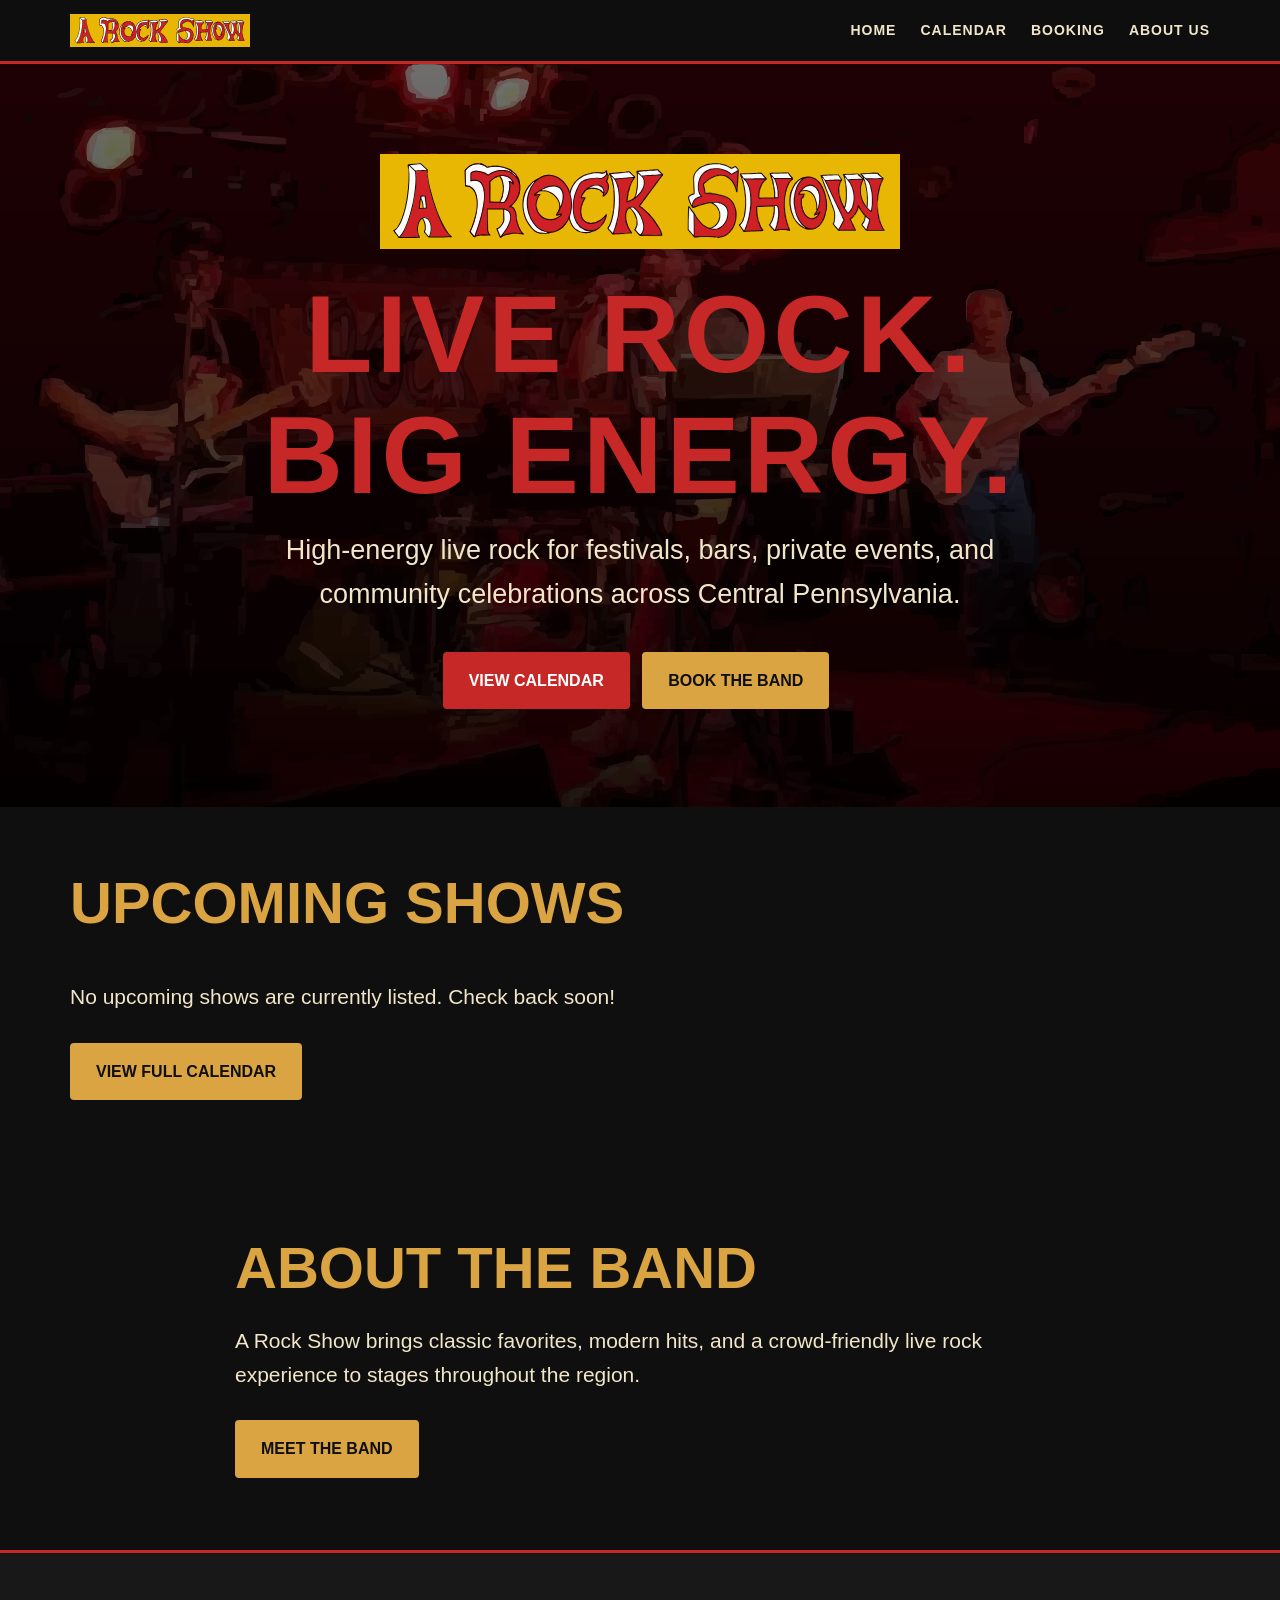
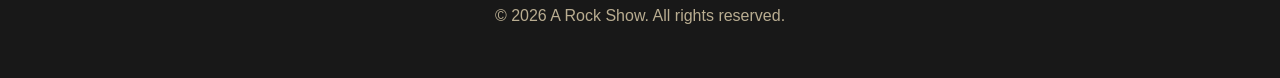
==== index.html @ f0875cb3 "Initial file upload" ====
<!DOCTYPE html>
<html lang="en">
<head>
  <meta charset="UTF-8" />
  <meta name="viewport" content="width=device-width, initial-scale=1.0" />
  <title>A Rock Show | Live Rock Band</title>
  <meta name="description" content="A Rock Show - live rock band in Central Pennsylvania." />
  <link rel="stylesheet" href="styles.css" />
</head>

<body>

<header>
  <div class="nav">
    <a class="logo" href="index.html">
      <img src="images/logo.svg" alt="A Rock Show logo">
    </a>
    <nav>
      <a href="index.html">Home</a>
      <a href="calendar.html">Calendar</a>
      <a href="booking.html">Booking</a>
      <a href="about.html">About Us</a>
    </nav>
  </div>
</header>

<section class="hero">
  <div class="hero-inner">
    <img class="hero-logo" src="images/logo.svg" alt="A Rock Show logo">
    <h1>Live Rock. Big Energy.</h1>
    <p>High-energy live rock for festivals, bars, private events, and community celebrations across Central Pennsylvania.</p>
    <a class="button" href="calendar.html">View Calendar</a>
    <a class="button secondary" href="booking.html">Book the Band</a>
  </div>
</section>

<section class="section">
  <h2>Upcoming Shows</h2>

  <div id="upcoming-shows" class="card-grid"></div>

  <p id="no-upcoming-shows" class="lede" style="display: none;">
    No upcoming shows are currently listed. Check back soon!
  </p>

  <a class="button secondary" href="calendar.html">View Full Calendar</a>
</section>

<section class="section narrow">
  <h2>About the Band</h2>
  <p class="lede">A Rock Show brings classic favorites, modern hits, and a crowd-friendly live rock experience to stages throughout the region.</p>
  <a class="button secondary" href="about.html">Meet the Band</a>
</section>

<footer>
  <p>© 2026 A Rock Show. All rights reserved.</p>
</footer>

<script src="shows.js"></script>
<script>
function showHasTime(show) {
  return show.start && show.start.includes("T");
}

function getLocalStartDate(show) {
  return showHasTime(show)
    ? new Date(show.start)
    : new Date(show.start + "T00:00:00");
}

function isUpcomingShow(show) {
  const now = new Date();

  if (showHasTime(show)) {
    return new Date(show.start) > now;
  }

  // Date-only shows stay upcoming until the end of that local day.
  const endOfShowDate = new Date(show.start + "T23:59:59");
  return endOfShowDate >= now;
}

document.addEventListener("DOMContentLoaded", function () {
  const allShows = window.shows || [];

  const upcomingShows = allShows
    .filter(isUpcomingShow)
    .sort((a, b) => getLocalStartDate(a) - getLocalStartDate(b))
    .slice(0, 3);

  const upcomingShowsContainer = document.getElementById("upcoming-shows");
  const noUpcomingShowsMessage = document.getElementById("no-upcoming-shows");

  if (!upcomingShowsContainer) return;

  if (upcomingShows.length === 0) {
    noUpcomingShowsMessage.style.display = "block";
    return;
  }

  upcomingShows.forEach(show => {
    const hasTime = showHasTime(show);
    const start = getLocalStartDate(show);
    const end = show.end ? new Date(show.end) : null;

    const date = start.toLocaleDateString([], {
      month: "long",
      day: "numeric",
      year: "numeric"
    });

    let timeDisplay = "Time TBD";

    if (hasTime) {
      const startTime = start.toLocaleTimeString([], {
        hour: "numeric",
        minute: "2-digit"
      });

      const endTime = end
        ? end.toLocaleTimeString([], { hour: "numeric", minute: "2-digit" })
        : "";

      timeDisplay = startTime + (endTime ? " – " + endTime : "");
    }

    const card = document.createElement("div");
    card.className = "card show-card";

    card.innerHTML = `
      <h3>${date}</h3>
      <p>
        <strong>${show.title || "Show TBA"}</strong><br>
        ${show.location || "Location TBD"}<br>
        ${timeDisplay}
      </p>
    `;

    upcomingShowsContainer.appendChild(card);
  });
});
</script>

</body>
</html>
---- styles.css ----
:root {
  --black: #0f0f0f;
  --dark: #181818;
  --cream: #f2e6c9;
  --red: #c62828;
  --yellow: #d9a441;
  --muted: #b9ad91;
  --white: #ffffff;
}

* { box-sizing: border-box; }

html { scroll-behavior: smooth; }

body {
  margin: 0;
  font-family: Arial, Helvetica, sans-serif;
  background: var(--black);
  color: var(--cream);
  line-height: 1.6;
}

a { color: inherit; text-decoration: none; }

img { max-width: 100%; display: block; }

header {
  position: sticky;
  top: 0;
  z-index: 10;
  background: rgba(15, 15, 15, 0.95);
  border-bottom: 3px solid var(--red);
}

.nav {
  max-width: 1180px;
  margin: auto;
  padding: 14px 20px;
  display: flex;
  justify-content: space-between;
  align-items: center;
  gap: 20px;
}

.logo img { width: 180px; height: auto; }

nav {
  display: flex;
  gap: 24px;
  align-items: center;
}

nav a {
  font-weight: 900;
  text-transform: uppercase;
  letter-spacing: 1px;
  font-size: 14px;
}

nav a:hover, nav a.active { color: var(--yellow); }

.hero {
  min-height: 76vh;
  display: grid;
  place-items: center;
  text-align: center;
  padding: 90px 20px;
  background:
    linear-gradient(rgba(0,0,0,.55), rgba(0,0,0,.88)),
    url("images/band-photo.svg");
  background-size: cover;
  background-position: center;
}

.hero-inner { max-width: 900px; }

.hero-logo {
  width: min(520px, 90vw);
  margin: 0 auto 24px;
}

h1, h2, h3 {
  line-height: 1.1;
  margin-top: 0;
  text-transform: uppercase;
}

.hero h1 {
  color: var(--red);
  font-size: clamp(48px, 9vw, 110px);
  letter-spacing: 4px;
  margin-bottom: 14px;
}

.hero p {
  font-size: clamp(19px, 2.4vw, 27px);
  max-width: 800px;
  margin: 0 auto 28px;
}

.button {
  display: inline-block;
  background: var(--red);
  color: var(--white);
  padding: 14px 24px;
  margin: 8px 8px 8px 0;
  font-weight: 900;
  text-transform: uppercase;
  border-radius: 4px;
  border: 2px solid var(--red);
}

.button.secondary {
  background: var(--yellow);
  border-color: var(--yellow);
  color: var(--black);
}

.button.outline {
  background: transparent;
  color: var(--cream);
  border-color: var(--cream);
}

.section {
  max-width: 1180px;
  margin: auto;
  padding: 64px 20px;
}

.section.narrow { max-width: 850px; }

.section h2 {
  color: var(--yellow);
  font-size: clamp(34px, 5vw, 58px);
  margin-bottom: 24px;
}

.lede {
  font-size: 21px;
  color: var(--cream);
}

.muted { color: var(--muted); }

.card-grid {
  display: grid;
  grid-template-columns: repeat(auto-fit, minmax(240px, 1fr));
  gap: 24px;
  margin-bottom: 18px;
}

.card {
  background: var(--dark);
  border-left: 5px solid var(--red);
  padding: 24px;
  box-shadow: 0 10px 30px rgba(0,0,0,.28);
}

.card h3 {
  color: var(--cream);
  font-size: 24px;
  margin-bottom: 10px;
}

.show-card h3 { color: var(--yellow); }

.booking-list {
  columns: 2;
  padding-left: 20px;
}

form {
  display: grid;
  gap: 16px;
  max-width: 760px;
  margin-top: 26px;
}

input, textarea, select {
  width: 100%;
  padding: 15px;
  border: 2px solid #333;
  background: #101010;
  color: var(--cream);
  font-size: 16px;
}

textarea {
  min-height: 165px;
  resize: vertical;
}

button {
  background: var(--red);
  color: var(--white);
  border: none;
  padding: 15px 24px;
  font-weight: 900;
  text-transform: uppercase;
  cursor: pointer;
  font-size: 16px;
}

button:hover {
  background: var(--yellow);
  color: var(--black);
}

.about-photo {
  border: 5px solid var(--red);
  margin-bottom: 28px;
}

.member-card img {
  aspect-ratio: 4 / 5;
  object-fit: cover;
  border-bottom: 4px solid var(--red);
  margin: -24px -24px 20px;
  width: calc(100% + 48px);
  max-width: calc(100% + 48px);
}

footer {
  text-align: center;
  padding: 34px 20px;
  background: var(--dark);
  border-top: 3px solid var(--red);
  color: var(--muted);
}

/* Calendar page */

#calendar {
  background: #181818;
  padding: 24px;
  border: 3px solid #c62828;
  border-radius: 8px;
  box-shadow: 0 10px 30px rgba(0,0,0,.28);
}

.fc {
  color: #f2e6c9;
}

.fc-theme-standard td,
.fc-theme-standard th,
.fc-theme-standard .fc-scrollgrid {
  border-color: #333;
}

.fc .fc-toolbar-title {
  color: #d9a441;
  text-transform: uppercase;
}

.fc .fc-button {
  background: #c62828;
  border-color: #c62828;
  color: #ffffff;
  text-transform: uppercase;
  font-weight: bold;
}

.fc .fc-button:hover,
.fc .fc-button-primary:not(:disabled).fc-button-active {
  background: #d9a441;
  border-color: #d9a441;
  color: #0f0f0f;
}

.fc .fc-daygrid-day-number,
.fc .fc-col-header-cell-cushion {
  color: #f2e6c9;
}

.fc .fc-day-today {
  background: rgba(217, 164, 65, 0.18) !important;
}

.fc-event {
  cursor: pointer;
  border: none;
  padding: 2px 4px;
}

@media (max-width: 760px) {
  .nav {
    flex-direction: column;
  }

  nav {
    flex-wrap: wrap;
    justify-content: center;
    gap: 14px;
  }

  .booking-list {
    columns: 1;
  }
}

@media (max-width: 700px) {
  #calendar {
    padding: 12px;
  }

  .fc .fc-toolbar {
    display: block;
    text-align: center;
  }

  .fc .fc-toolbar-chunk {
    margin-bottom: 12px;
  }
}
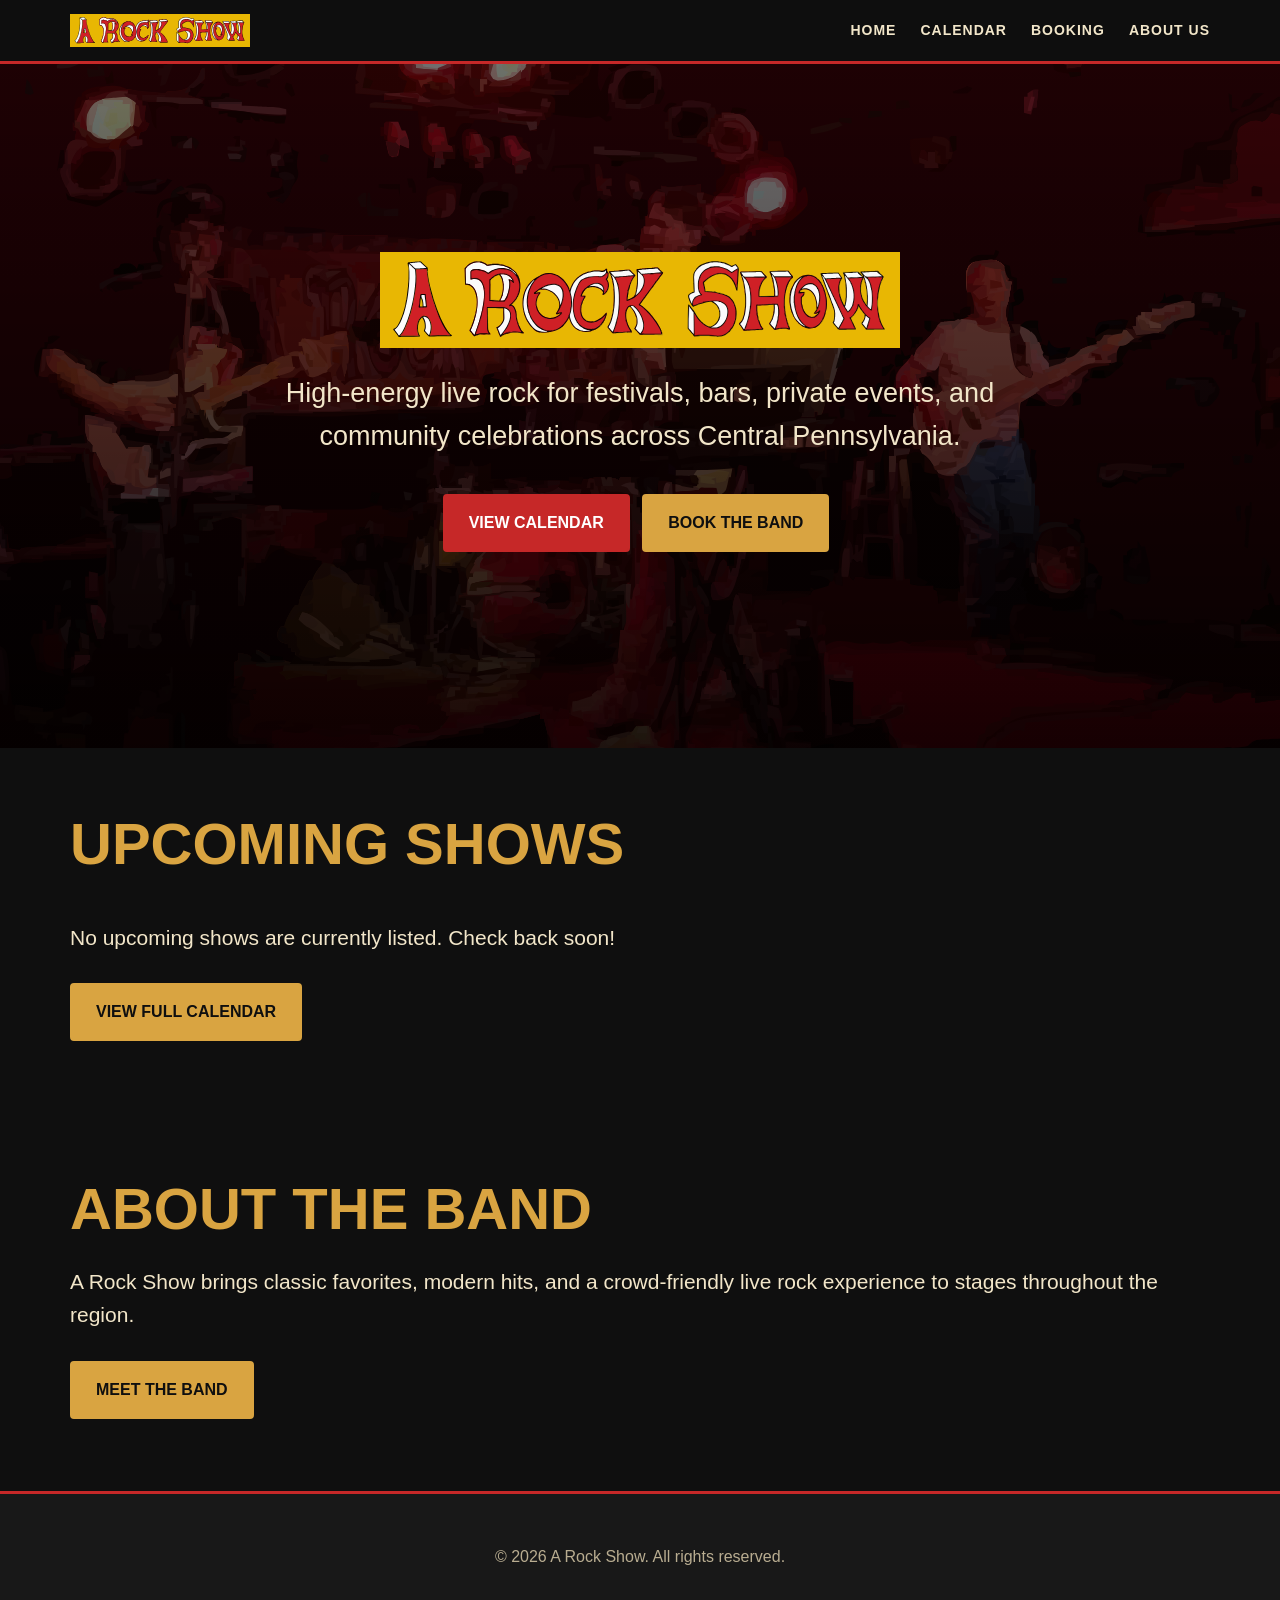
==== commit 4a77bfb4: "Update homepage text" ====
--- a/index.html
+++ b/index.html
@@ -3,8 +3,8 @@
 <head>
   <meta charset="UTF-8" />
   <meta name="viewport" content="width=device-width, initial-scale=1.0" />
-  <title>A Rock Show | Live Rock Band</title>
-  <meta name="description" content="A Rock Show - live rock band in Central Pennsylvania." />
+  <title>A Rock Show</title>
+  <meta name="description" content="A Rock Show - a live rock band in Central Pennsylvania." />
   <link rel="stylesheet" href="styles.css" />
 </head>
 
@@ -27,7 +27,6 @@
 <section class="hero">
   <div class="hero-inner">
     <img class="hero-logo" src="images/logo.svg" alt="A Rock Show logo">
-    <h1>Live Rock. Big Energy.</h1>
     <p>High-energy live rock for festivals, bars, private events, and community celebrations across Central Pennsylvania.</p>
     <a class="button" href="calendar.html">View Calendar</a>
     <a class="button secondary" href="booking.html">Book the Band</a>
@@ -46,7 +45,7 @@
   <a class="button secondary" href="calendar.html">View Full Calendar</a>
 </section>
 
-<section class="section narrow">
+<section class="section">
   <h2>About the Band</h2>
   <p class="lede">A Rock Show brings classic favorites, modern hits, and a crowd-friendly live rock experience to stages throughout the region.</p>
   <a class="button secondary" href="about.html">Meet the Band</a>
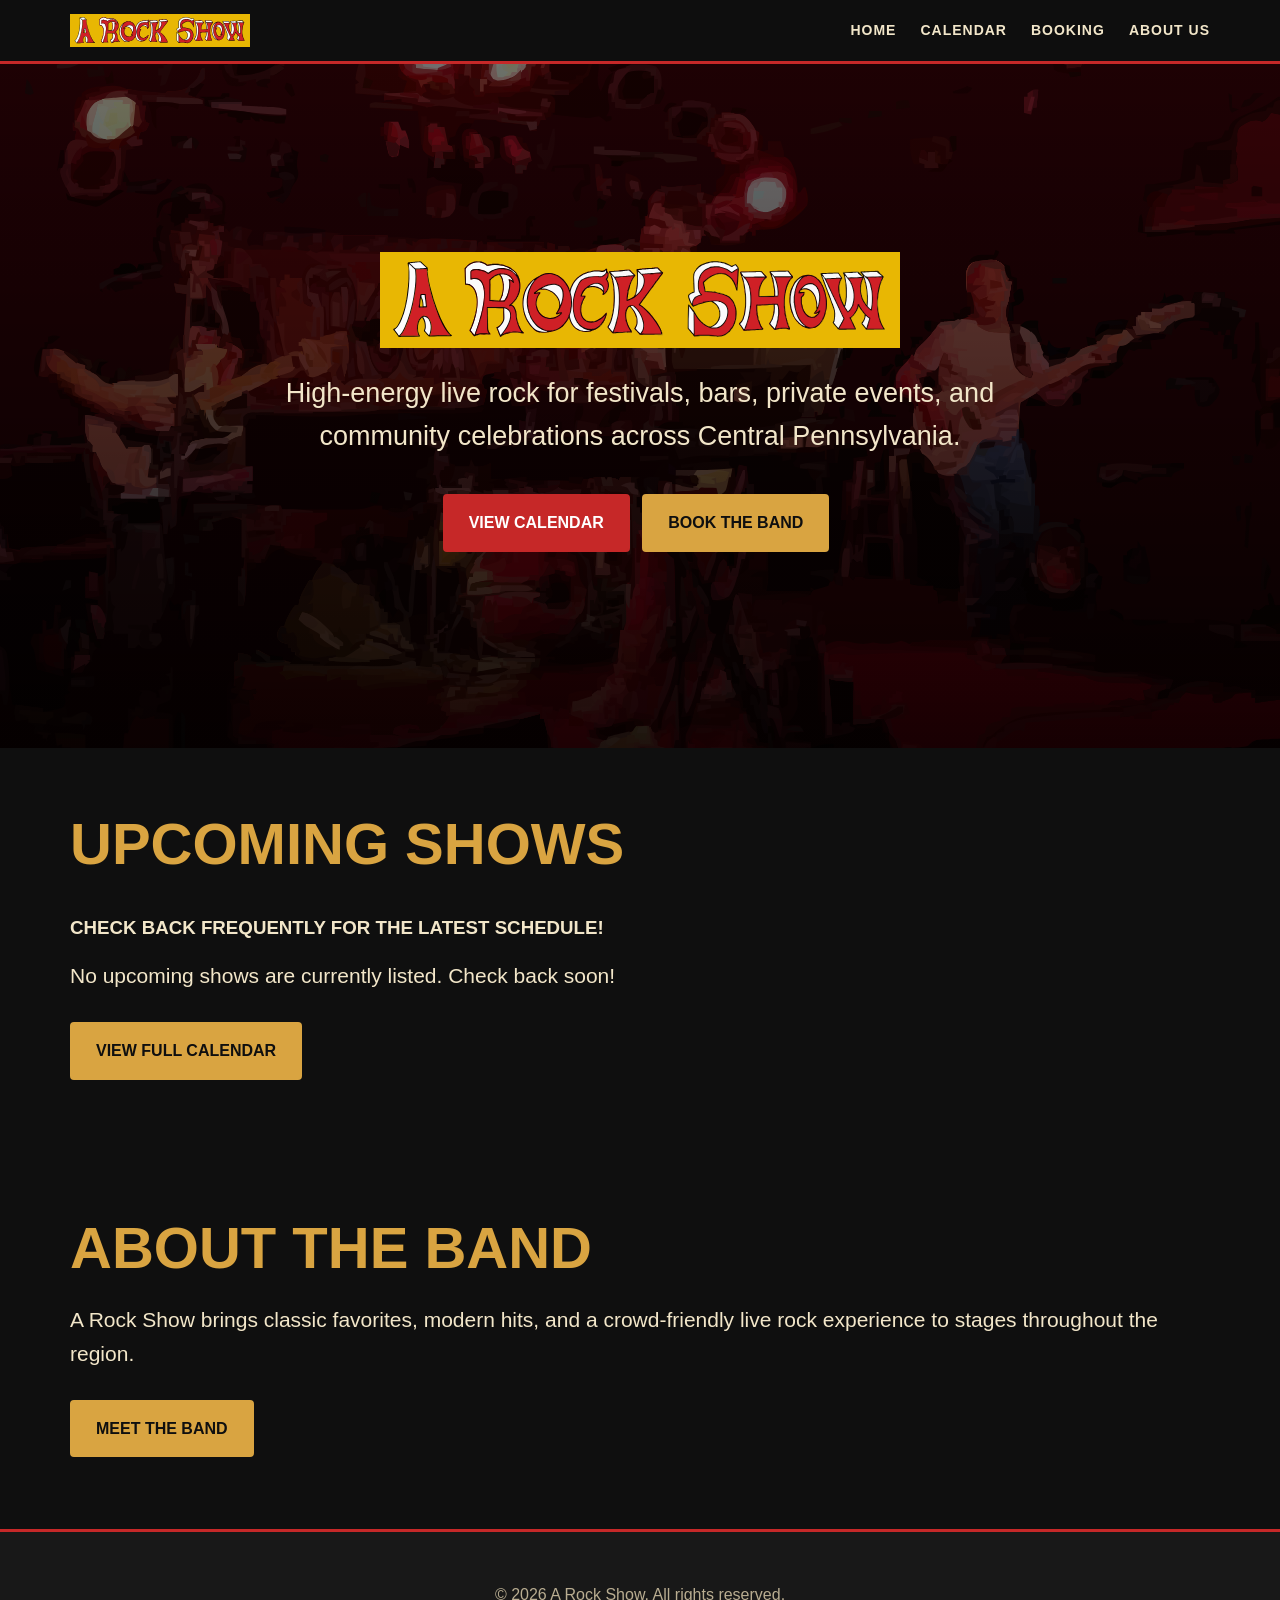
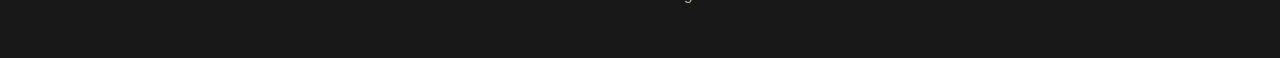
==== commit 1e116d81: "Update upcoming shows section" ====
--- a/index.html
+++ b/index.html
@@ -35,9 +35,8 @@
 
 <section class="section">
   <h2>Upcoming Shows</h2>
-
   <div id="upcoming-shows" class="card-grid"></div>
-
+  <h3> Check back frequently for the latest schedule!</h3>
   <p id="no-upcoming-shows" class="lede" style="display: none;">
     No upcoming shows are currently listed. Check back soon!
   </p>
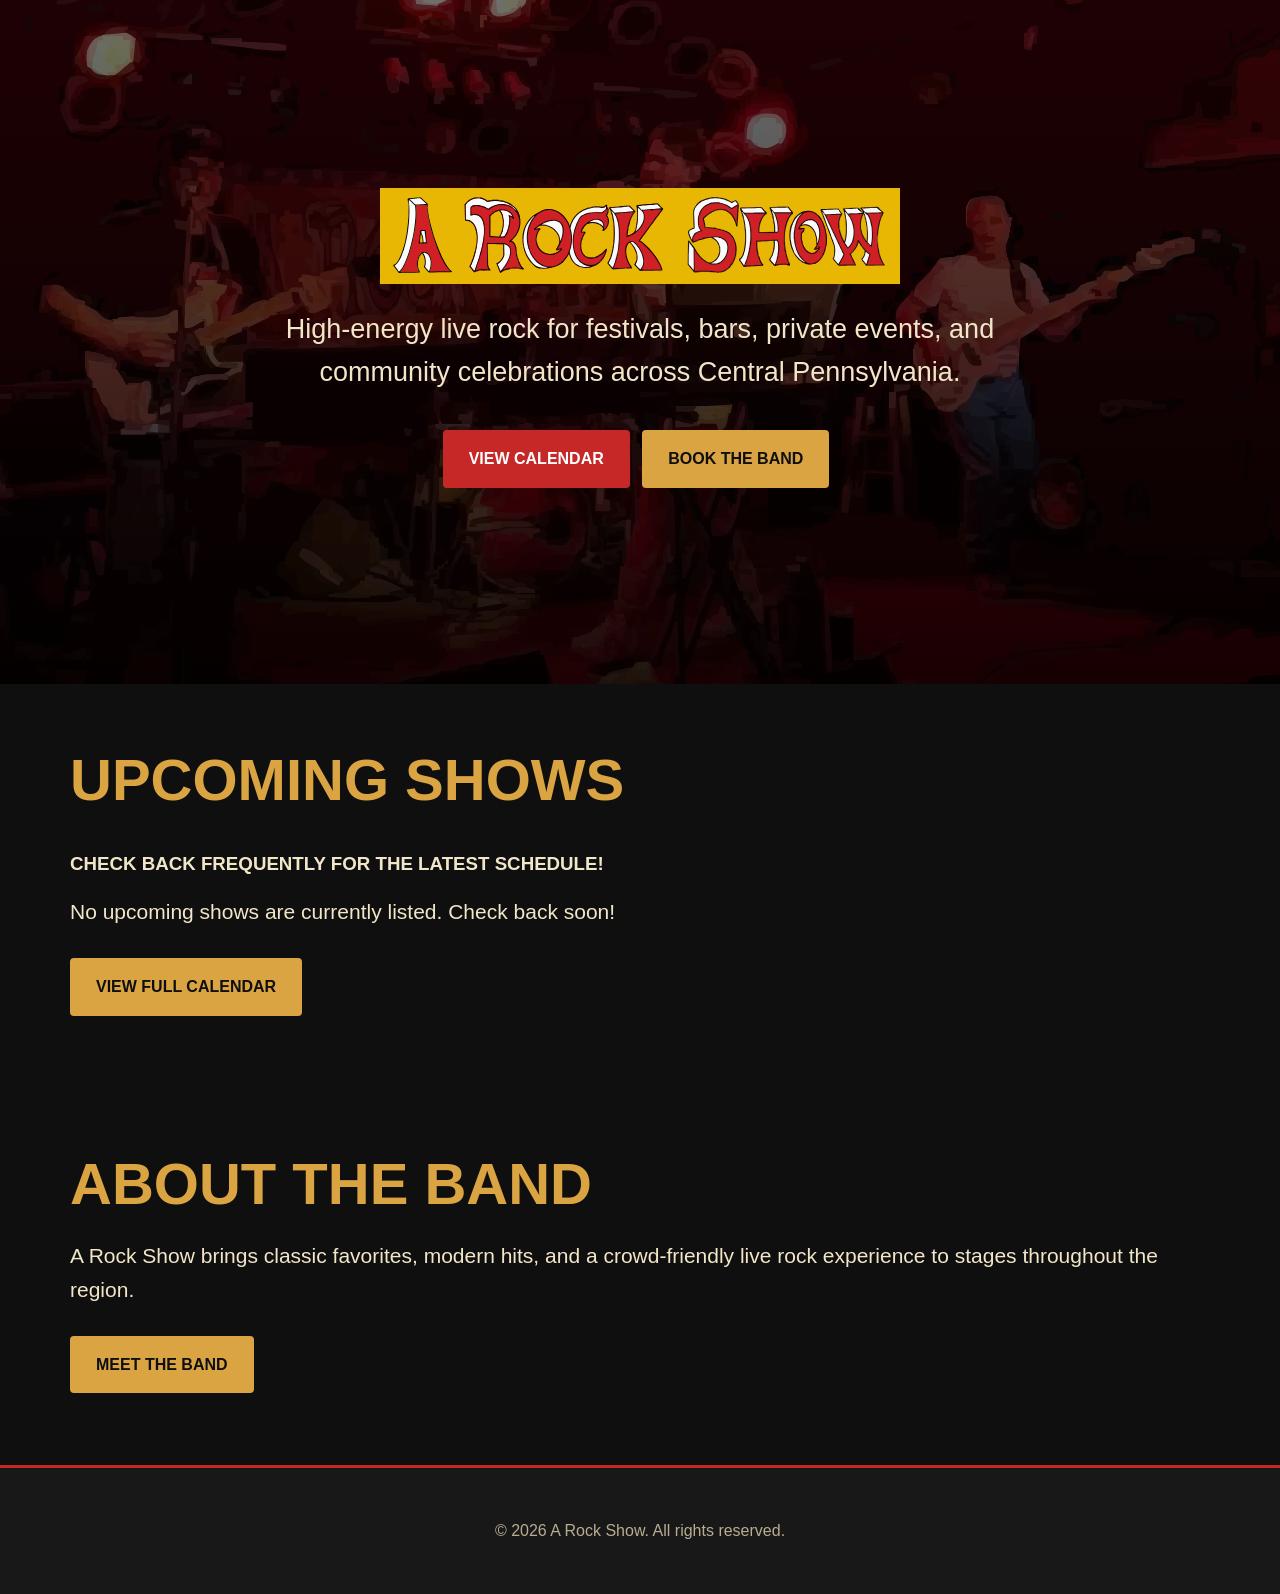
==== commit f7d6ce26: "Header updates" ====
--- a/index.html
+++ b/index.html
@@ -10,19 +10,7 @@
 
 <body>
 
-<header>
-  <div class="nav">
-    <a class="logo" href="index.html">
-      <img src="images/logo.svg" alt="A Rock Show logo">
-    </a>
-    <nav>
-      <a href="index.html">Home</a>
-      <a href="calendar.html">Calendar</a>
-      <a href="booking.html">Booking</a>
-      <a href="about.html">About Us</a>
-    </nav>
-  </div>
-</header>
+<div id="header-placeholder"></div>
 
 <section class="hero">
   <div class="hero-inner">
@@ -138,6 +126,8 @@
   });
 });
 </script>
+  
+<script src="script.js"></script>
 
 </body>
 </html>
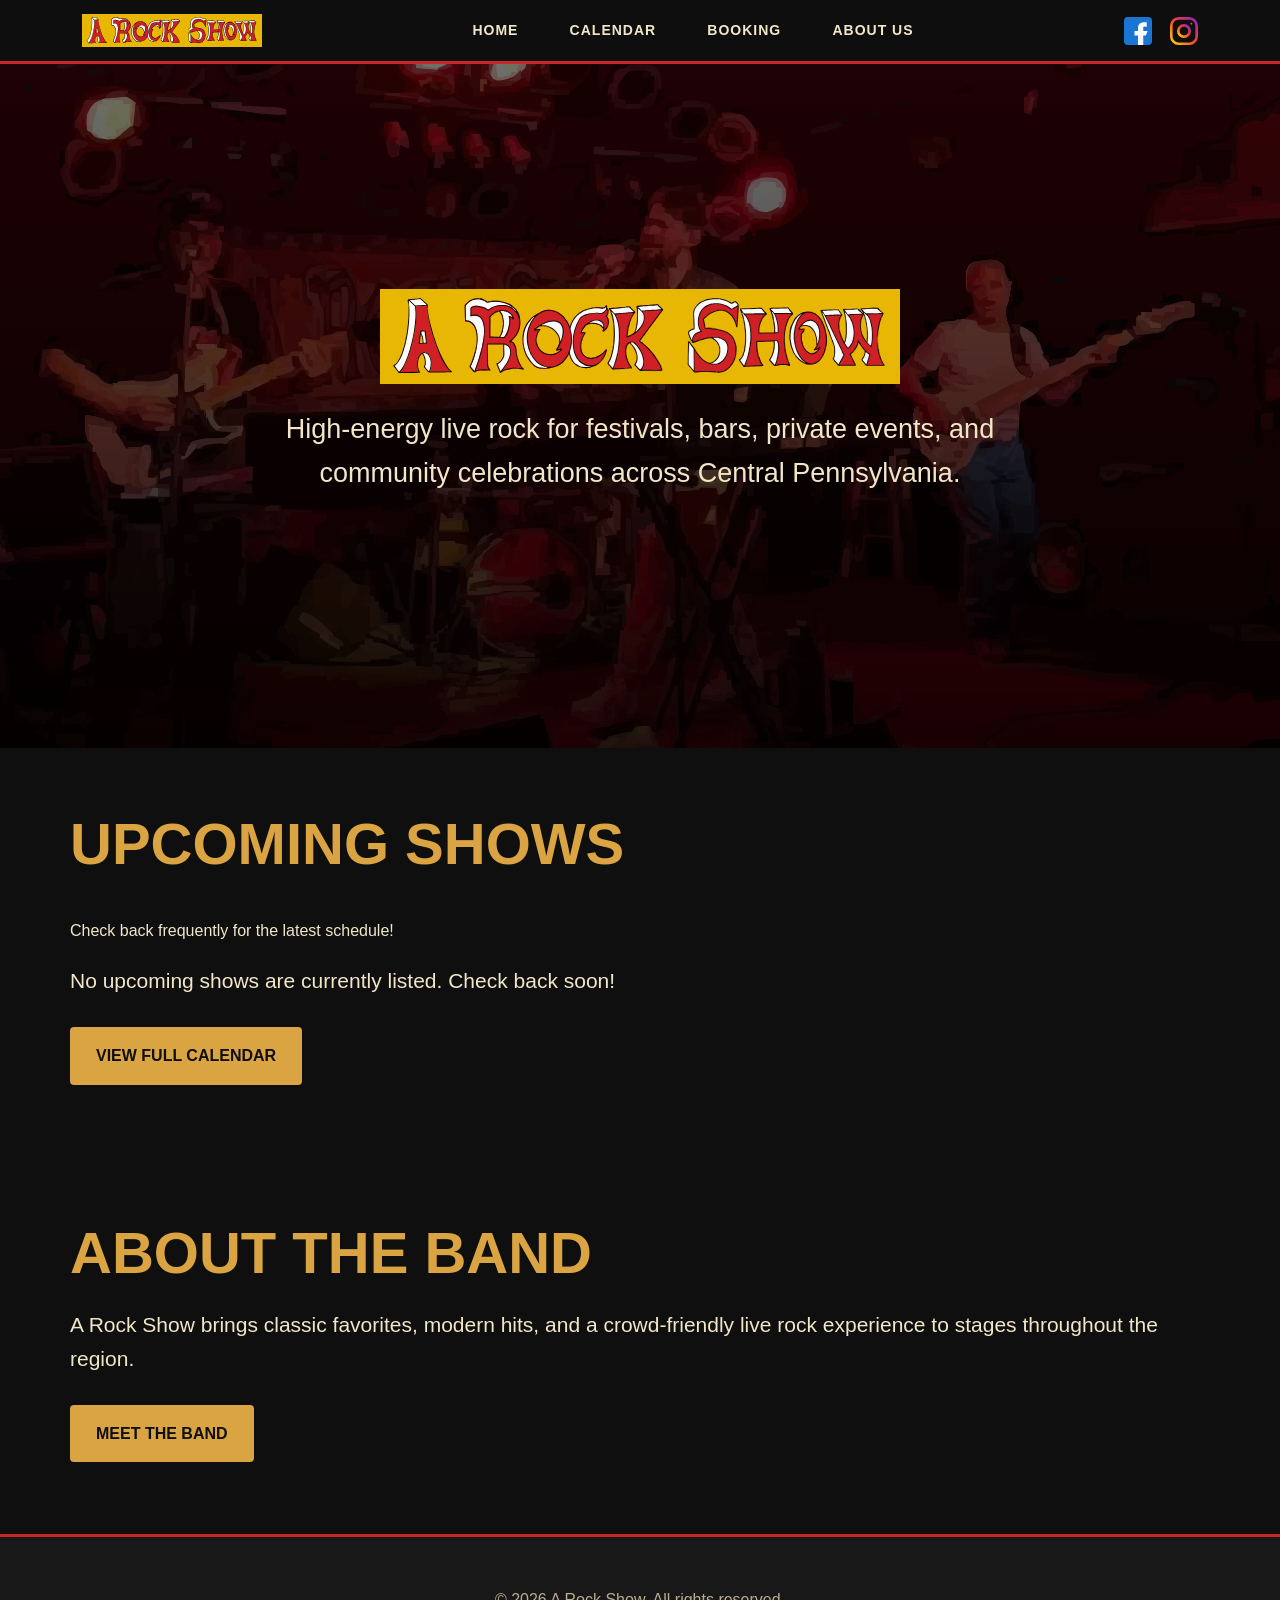
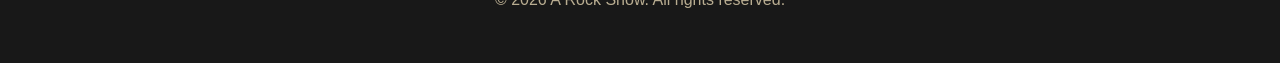
==== commit c5a065aa: "Removing buttons" ====
--- a/index.html
+++ b/index.html
@@ -16,15 +16,13 @@
   <div class="hero-inner">
     <img class="hero-logo" src="images/logo.svg" alt="A Rock Show logo">
     <p>High-energy live rock for festivals, bars, private events, and community celebrations across Central Pennsylvania.</p>
-    <a class="button" href="calendar.html">View Calendar</a>
-    <a class="button secondary" href="booking.html">Book the Band</a>
   </div>
 </section>
 
 <section class="section">
   <h2>Upcoming Shows</h2>
   <div id="upcoming-shows" class="card-grid"></div>
-  <h3> Check back frequently for the latest schedule!</h3>
+  <p> Check back frequently for the latest schedule!<p>
   <p id="no-upcoming-shows" class="lede" style="display: none;">
     No upcoming shows are currently listed. Check back soon!
   </p>
--- a/styles.css
+++ b/styles.css
@@ -32,32 +32,67 @@
   border-bottom: 3px solid var(--red);
 }
 
+/* Header */
+
 .nav {
   max-width: 1180px;
   margin: auto;
-  padding: 14px 20px;
+  padding: 14px 32px;
   display: flex;
+  align-items: center;
   justify-content: space-between;
+  gap: 36px;
+}
+
+.logo {
+  flex: 0 0 auto;
+}
+
+.logo img {
+  width: 180px;
+  height: auto;
+}
+
+.main-nav {
+  display: flex;
   align-items: center;
-  gap: 20px;
-}
-
-.logo img { width: 180px; height: auto; }
-
-nav {
-  display: flex;
-  gap: 24px;
-  align-items: center;
-}
-
-nav a {
+  justify-content: center;
+  flex: 1;
+  gap: clamp(28px, 4vw, 56px);
+}
+
+.main-nav a {
   font-weight: 900;
   text-transform: uppercase;
   letter-spacing: 1px;
   font-size: 14px;
 }
 
-nav a:hover, nav a.active { color: var(--yellow); }
+.main-nav a:hover,
+.main-nav a.active {
+  color: var(--yellow);
+}
+
+.header-socials {
+  display: flex;
+  align-items: center;
+  gap: 18px;
+  flex: 0 0 auto;
+}
+
+.header-socials img {
+  width: 28px;
+  height: 28px;
+  display: block;
+  transition: opacity 0.2s ease, transform 0.2s ease;
+}
+
+.header-socials a:hover img {
+  opacity: 0.8;
+  transform: scale(1.08);
+}
+
+/* Hero */
 
 .hero {
   min-height: 76vh;
@@ -98,6 +133,8 @@
   margin: 0 auto 28px;
 }
 
+/* Buttons */
+
 .button {
   display: inline-block;
   background: var(--red);
@@ -122,6 +159,8 @@
   border-color: var(--cream);
 }
 
+/* Sections */
+
 .section {
   max-width: 1180px;
   margin: auto;
@@ -142,6 +181,8 @@
 }
 
 .muted { color: var(--muted); }
+
+/* Cards */
 
 .card-grid {
   display: grid;
@@ -164,6 +205,8 @@
 }
 
 .show-card h3 { color: var(--yellow); }
+
+/* Booking */
 
 .booking-list {
   columns: 2;
@@ -206,6 +249,8 @@
   background: var(--yellow);
   color: var(--black);
 }
+
+/* About */
 
 .about-photo {
   border: 5px solid var(--red);
@@ -221,6 +266,8 @@
   max-width: calc(100% + 48px);
 }
 
+/* Footer */
+
 footer {
   text-align: center;
   padding: 34px 20px;
@@ -284,15 +331,38 @@
   padding: 2px 4px;
 }
 
+/* Responsive */
+
 @media (max-width: 760px) {
   .nav {
     flex-direction: column;
-  }
-
-  nav {
+    justify-content: center;
+    gap: 14px;
+    padding: 14px 20px;
+    text-align: center;
+  }
+
+  .logo {
+    margin: 0 auto;
+  }
+
+  .logo img {
+    width: 170px;
+    margin: 0 auto;
+  }
+
+  .main-nav {
+    flex: none;
     flex-wrap: wrap;
     justify-content: center;
-    gap: 14px;
+    gap: 14px 20px;
+    width: 100%;
+  }
+
+  .header-socials {
+    justify-content: center;
+    width: 100%;
+    gap: 20px;
   }
 
   .booking-list {
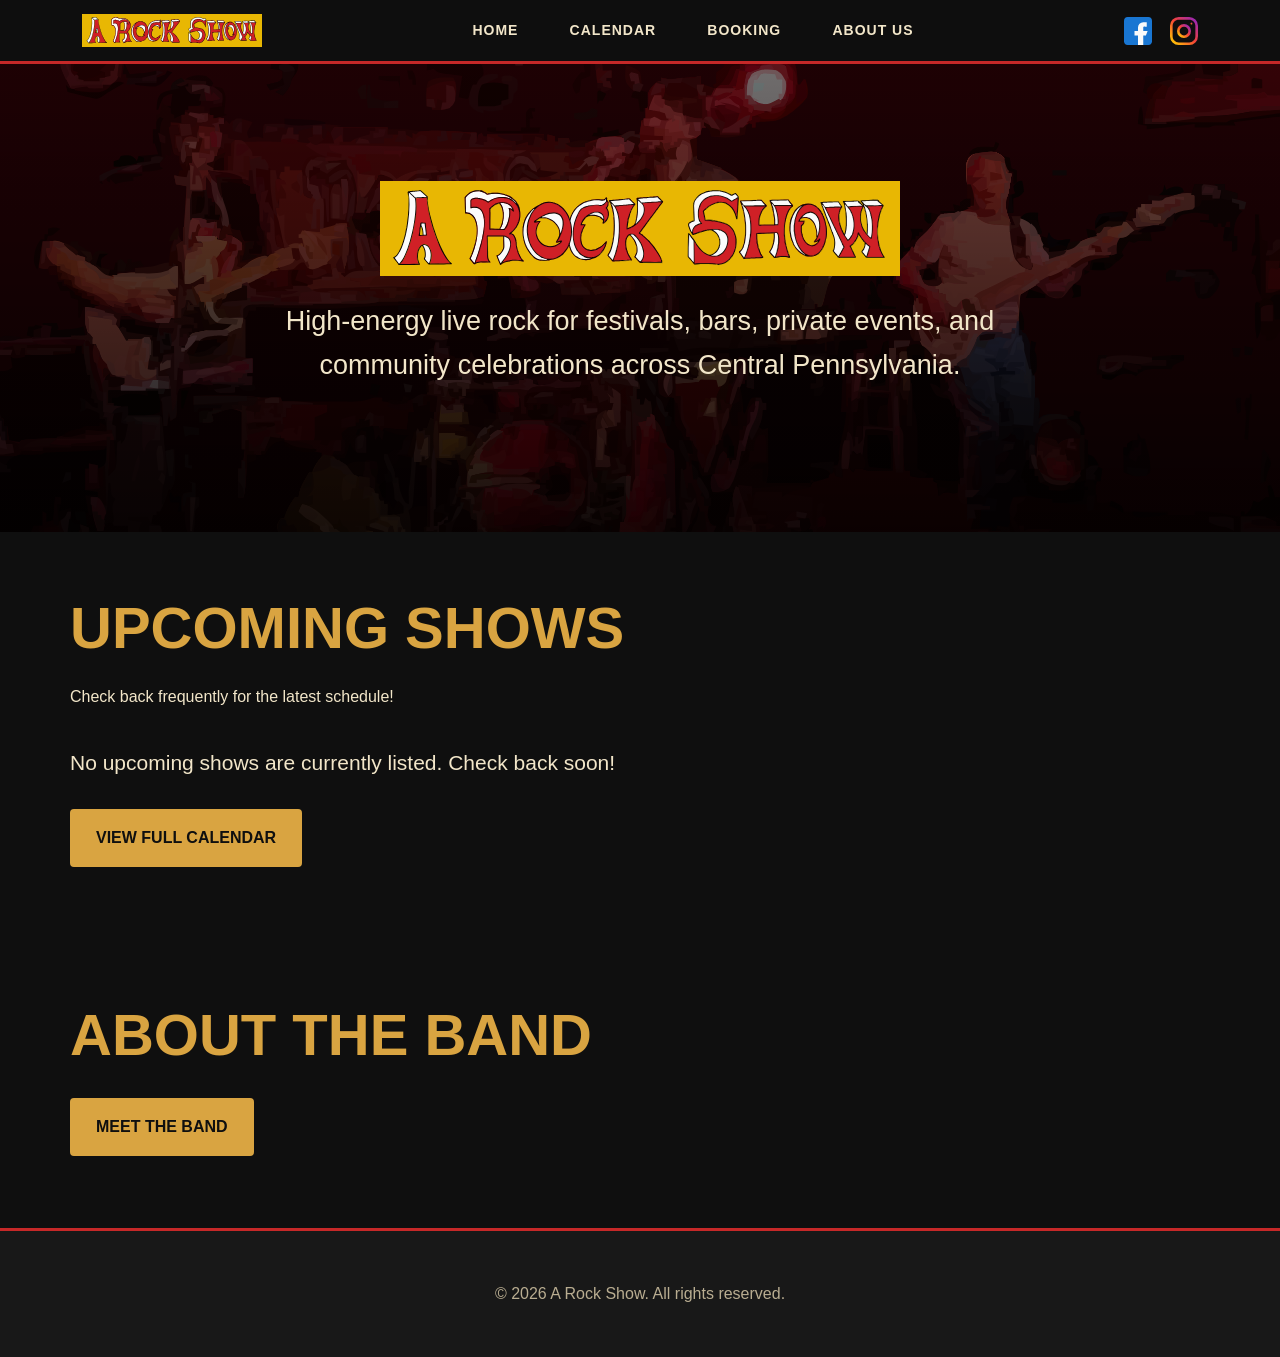
==== commit 3e7a108f: "Remove duplicate upcoming shows div and update text" ====
--- a/index.html
+++ b/index.html
@@ -21,8 +21,8 @@
 
 <section class="section">
   <h2>Upcoming Shows</h2>
+  <p> Check back frequently for the latest schedule!<p>
   <div id="upcoming-shows" class="card-grid"></div>
-  <p> Check back frequently for the latest schedule!<p>
   <p id="no-upcoming-shows" class="lede" style="display: none;">
     No upcoming shows are currently listed. Check back soon!
   </p>
@@ -32,7 +32,6 @@
 
 <section class="section">
   <h2>About the Band</h2>
-  <p class="lede">A Rock Show brings classic favorites, modern hits, and a crowd-friendly live rock experience to stages throughout the region.</p>
   <a class="button secondary" href="about.html">Meet the Band</a>
 </section>
 
--- a/styles.css
+++ b/styles.css
@@ -95,11 +95,11 @@
 /* Hero */
 
 .hero {
-  min-height: 76vh;
+  min-height: 52vh;
   display: grid;
   place-items: center;
   text-align: center;
-  padding: 90px 20px;
+  padding: 52px 20px;
   background:
     linear-gradient(rgba(0,0,0,.55), rgba(0,0,0,.88)),
     url("images/band-photo.svg");
@@ -266,6 +266,10 @@
   max-width: calc(100% + 48px);
 }
 
+.chris-photo {
+  object-position: center top;
+}
+
 /* Footer */
 
 footer {
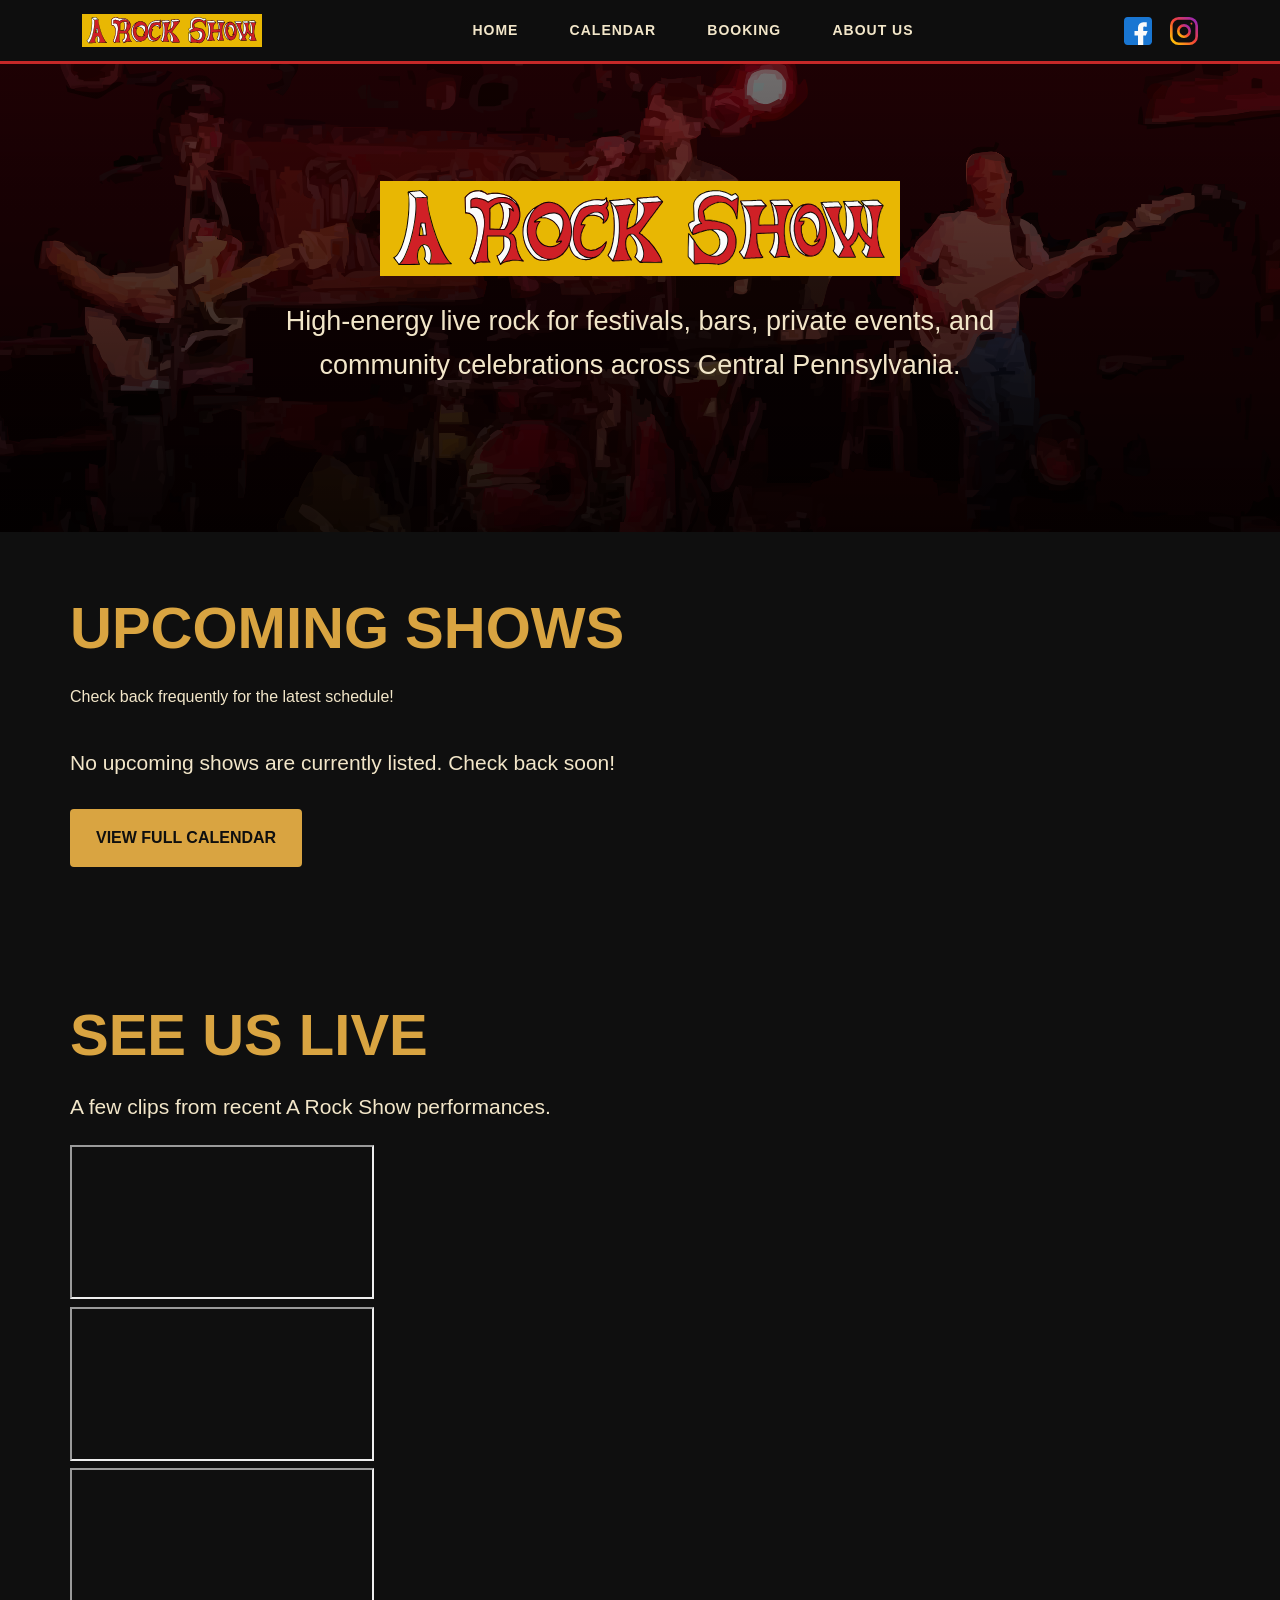
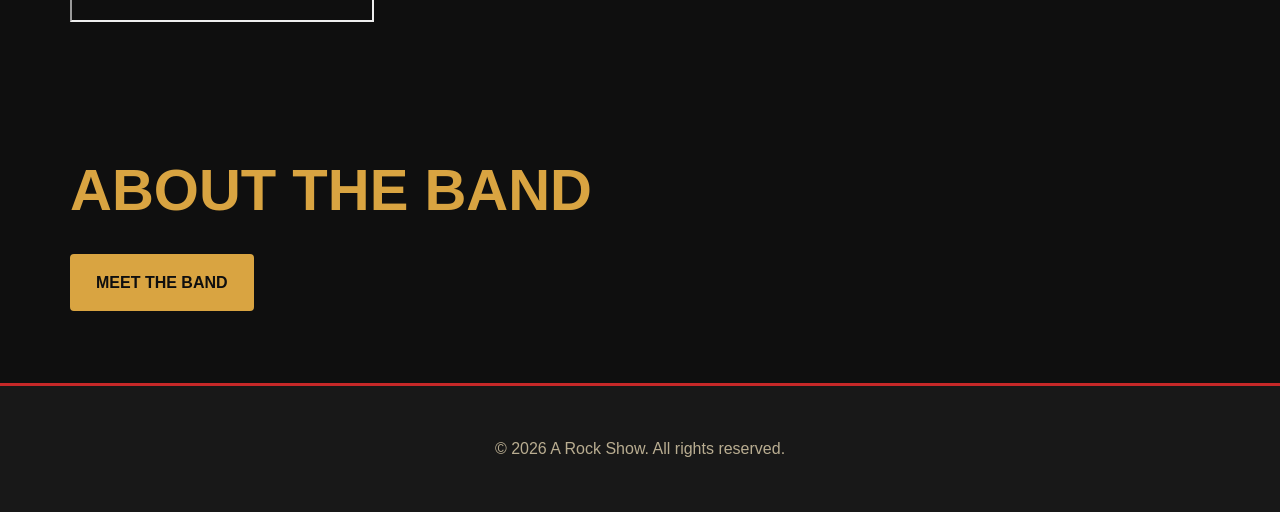
==== commit 5ef0515a: "Add live performance section with video embeds Added a new section for live performances with embedd" ====
--- a/index.html
+++ b/index.html
@@ -28,6 +28,52 @@
   </p>
 
   <a class="button secondary" href="calendar.html">View Full Calendar</a>
+</section>
+
+<section class="section live-section">
+  <h2>See Us Live</h2>
+  <p class="lede live-intro">A few clips from recent A Rock Show performances.</p>
+
+  <div class="video-grid">
+    <div class="video-card">
+      <div class="video-wrapper">
+        <iframe
+          src="https://www.youtube.com/embed/Cb8h09QuYM0"
+          title="A Rock Show live performance"
+          loading="lazy"
+          allow="accelerometer; autoplay; clipboard-write; encrypted-media; gyroscope; picture-in-picture; web-share"
+          referrerpolicy="strict-origin-when-cross-origin"
+          allowfullscreen>
+        </iframe>
+      </div>
+    </div>
+
+    <div class="video-card">
+      <div class="video-wrapper">
+        <iframe
+          src="https://www.youtube.com/embed/SwebA67aOZ8"
+          title="A Rock Show live performance"
+          loading="lazy"
+          allow="accelerometer; autoplay; clipboard-write; encrypted-media; gyroscope; picture-in-picture; web-share"
+          referrerpolicy="strict-origin-when-cross-origin"
+          allowfullscreen>
+        </iframe>
+      </div>
+    </div>
+
+    <div class="video-card">
+      <div class="video-wrapper">
+        <iframe
+          src="https://www.youtube.com/embed/xvoMl7TJyKs"
+          title="A Rock Show live performance"
+          loading="lazy"
+          allow="accelerometer; autoplay; clipboard-write; encrypted-media; gyroscope; picture-in-picture; web-share"
+          referrerpolicy="strict-origin-when-cross-origin"
+          allowfullscreen>
+        </iframe>
+      </div>
+    </div>
+  </div>
 </section>
 
 <section class="section">
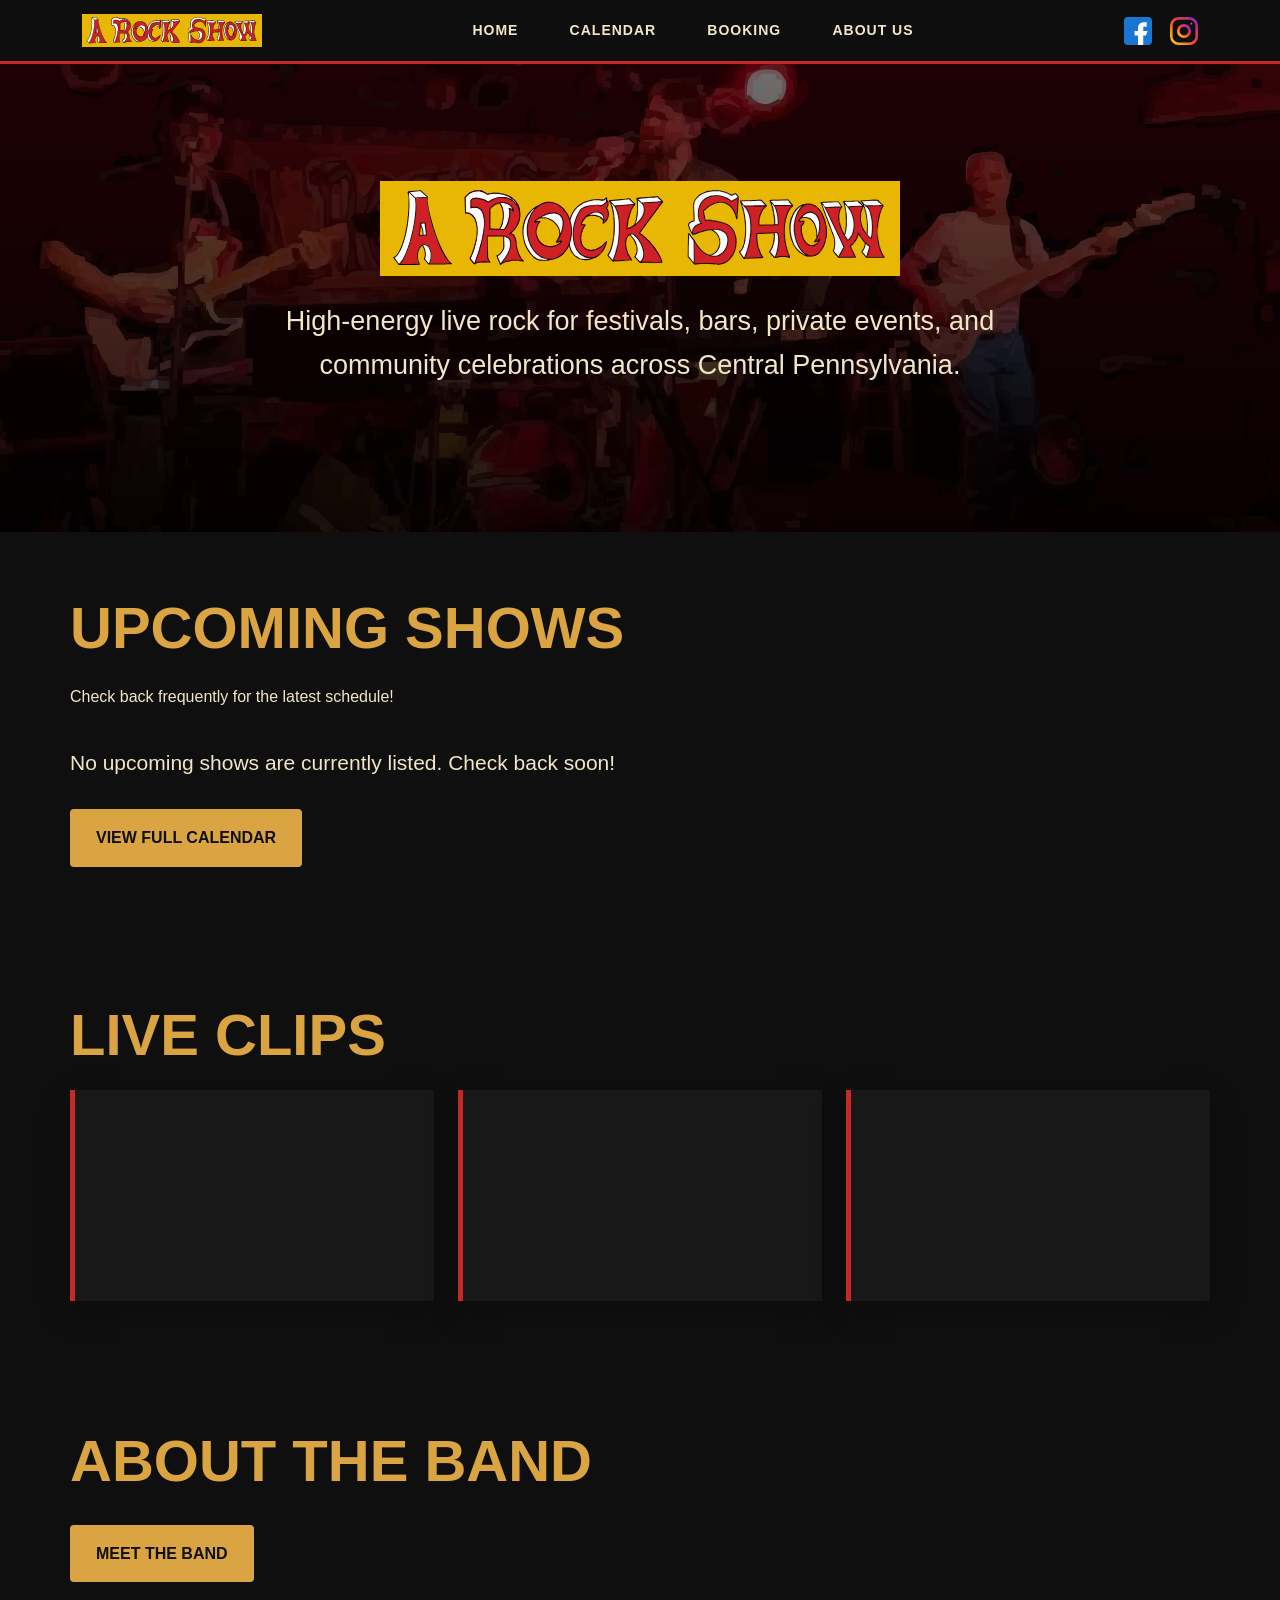
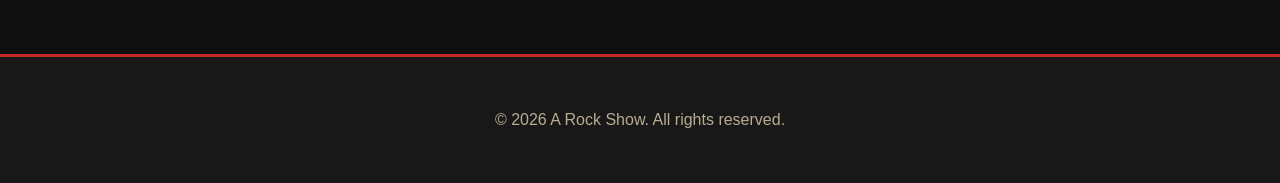
==== commit e00565cd: "Revise live video sources and titles in index.html Updated video titles and sources for live perform" ====
--- a/index.html
+++ b/index.html
@@ -31,15 +31,14 @@
 </section>
 
 <section class="section live-section">
-  <h2>See Us Live</h2>
-  <p class="lede live-intro">A few clips from recent A Rock Show performances.</p>
+  <h2>Live Clips</h2>
 
   <div class="video-grid">
     <div class="video-card">
       <div class="video-wrapper">
         <iframe
-          src="https://www.youtube.com/embed/Cb8h09QuYM0"
-          title="A Rock Show live performance"
+          src="https://www.youtube.com/embed/xvoMl7TJyKs"
+          title="Kryptonite (cover) - A Rock Show"
           loading="lazy"
           allow="accelerometer; autoplay; clipboard-write; encrypted-media; gyroscope; picture-in-picture; web-share"
           referrerpolicy="strict-origin-when-cross-origin"
@@ -52,7 +51,7 @@
       <div class="video-wrapper">
         <iframe
           src="https://www.youtube.com/embed/SwebA67aOZ8"
-          title="A Rock Show live performance"
+          title="Blitzkrieg Bop (cover) - A Rock Show"
           loading="lazy"
           allow="accelerometer; autoplay; clipboard-write; encrypted-media; gyroscope; picture-in-picture; web-share"
           referrerpolicy="strict-origin-when-cross-origin"
@@ -64,8 +63,8 @@
     <div class="video-card">
       <div class="video-wrapper">
         <iframe
-          src="https://www.youtube.com/embed/xvoMl7TJyKs"
-          title="A Rock Show live performance"
+          src="https://www.youtube.com/embed/Cb8h09QuYM0"
+          title="Umbrella (cover) - A Rock Show"
           loading="lazy"
           allow="accelerometer; autoplay; clipboard-write; encrypted-media; gyroscope; picture-in-picture; web-share"
           referrerpolicy="strict-origin-when-cross-origin"
--- a/styles.css
+++ b/styles.css
@@ -206,6 +206,40 @@
 
 .show-card h3 { color: var(--yellow); }
 
+
+/* Live videos */
+
+.live-intro {
+  margin-top: -8px;
+  margin-bottom: 28px;
+}
+
+.video-grid {
+  display: grid;
+  grid-template-columns: repeat(auto-fit, minmax(280px, 1fr));
+  gap: 24px;
+}
+
+.video-card {
+  background: var(--dark);
+  border-left: 5px solid var(--red);
+  padding: 10px;
+  box-shadow: 0 10px 30px rgba(0,0,0,.28);
+}
+
+.video-wrapper {
+  width: 100%;
+  aspect-ratio: 16 / 9;
+  overflow: hidden;
+}
+
+.video-wrapper iframe {
+  display: block;
+  width: 100%;
+  height: 100%;
+  border: 0;
+}
+
 /* Booking */
 
 .booking-list {
